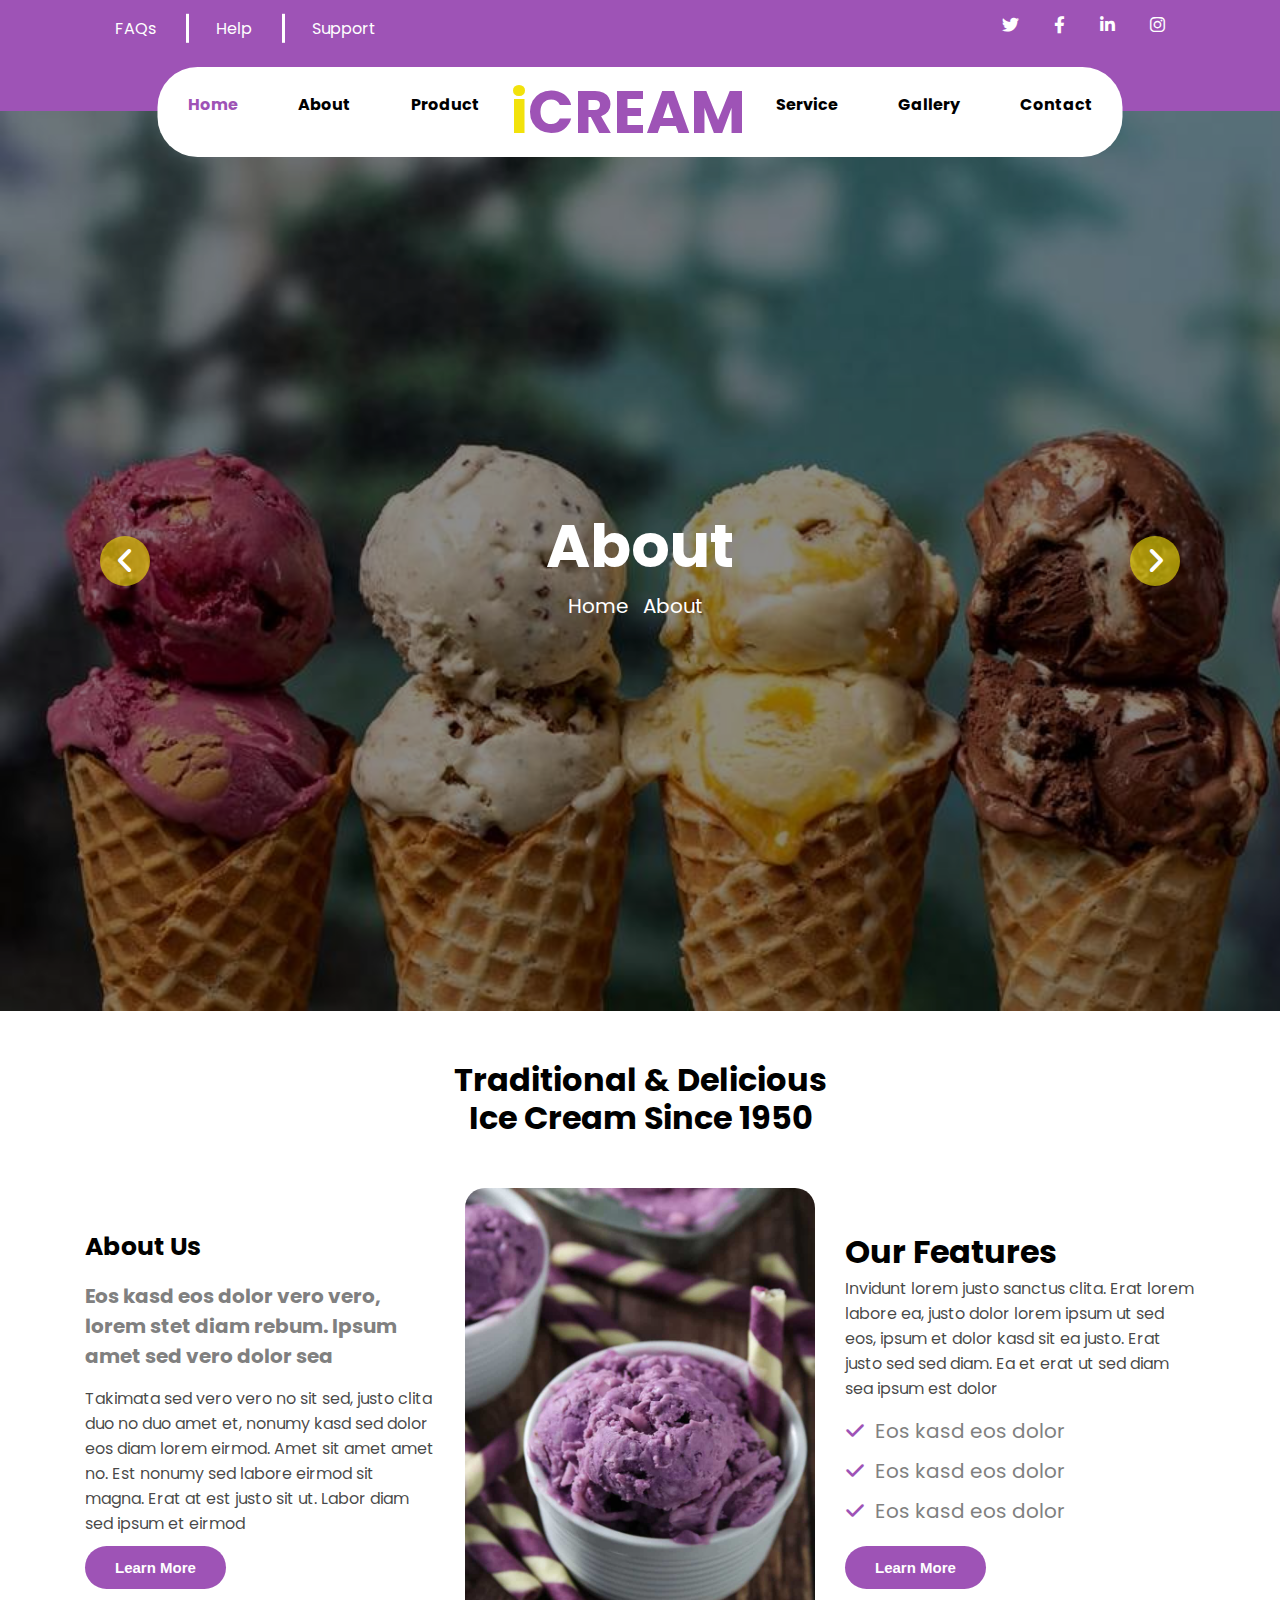
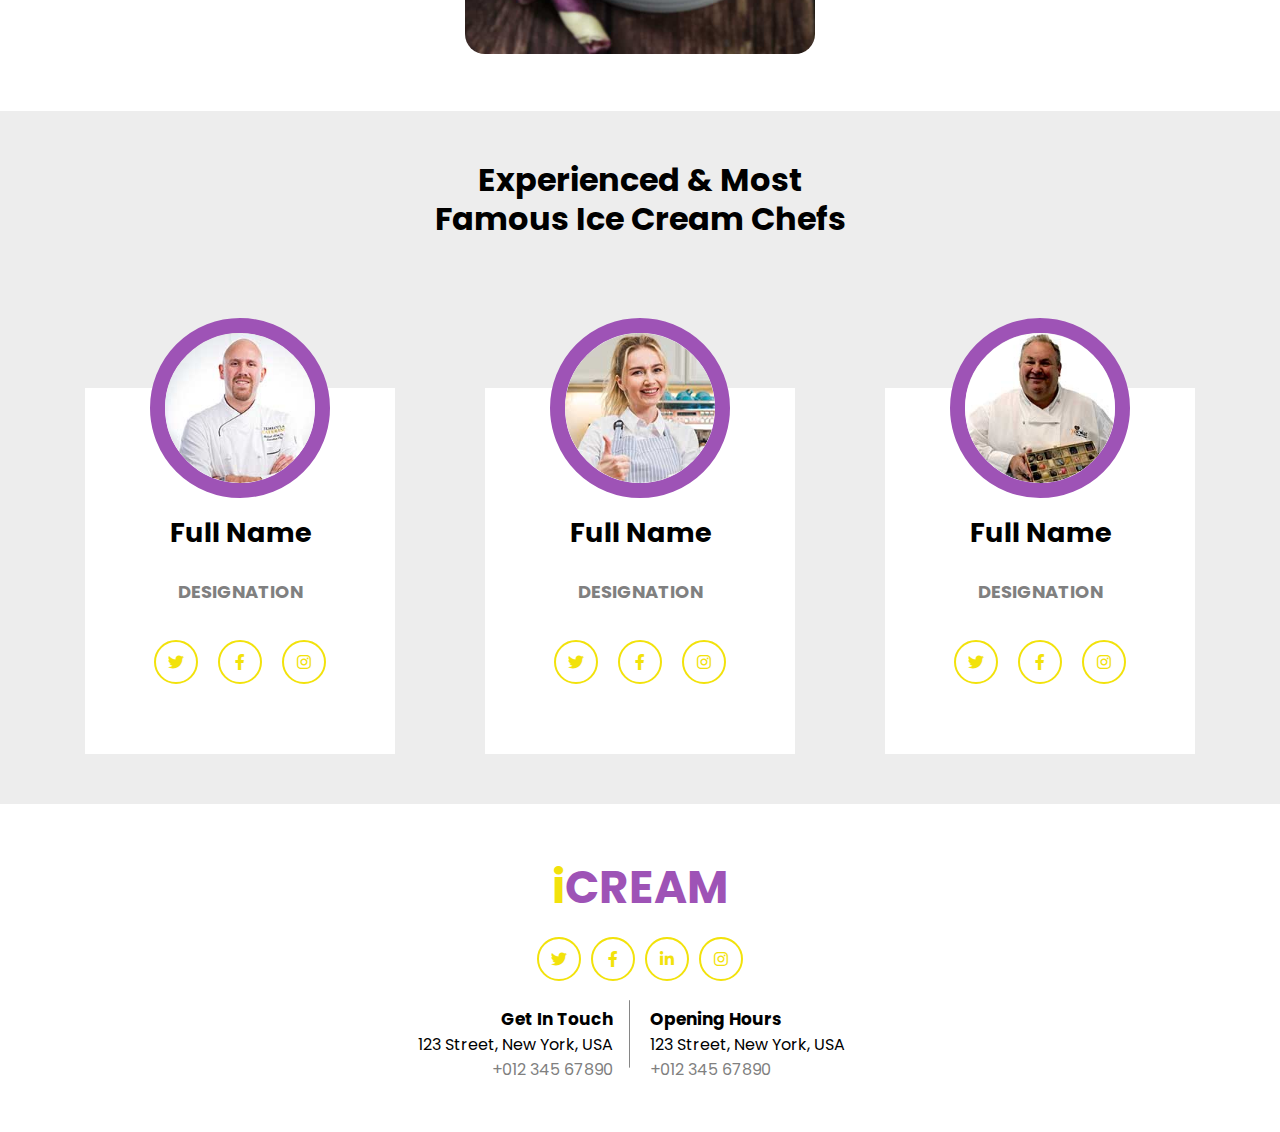
==== About.html @ ffe06eb6 "pagespages" ====
<!DOCTYPE html>
<html lang="en">
<head>
    <meta charset="UTF-8">
    <meta http-equiv="X-UA-Compatible" content="IE=edge">
    <meta name="viewport" content="width=device-width, initial-scale=1.0">
    <link rel="stylesheet" href="./css/index.css">
    <link rel="stylesheet" href="./css/all.min.css">
    <!-- Font -->
    <link rel="preconnect" href="https://fonts.googleapis.com">
    <link rel="preconnect" href="https://fonts.gstatic.com" crossorigin>
    <link href="https://fonts.googleapis.com/css2?family=Bai+Jamjuree:wght@400;600&family=Cairo:wght@200;300;400;500;600;700;800;900&family=Poppins:wght@200;400;600&family=Roboto:ital,wght@0,400;0,500;0,700;1,300&display=swap" rel="stylesheet">
    <title>Ice Cream</title>
</head>
<body>
    <div class="header">
        <div class="container">
            <div class="logo">
                <a href="#"><span>i</span>CREAM</a>
            </div>
            <div class="bar">
                <i class="fa-solid fa-bars"></i>
                <ul class="small-phone">
                    <li><a href="./index.html" class="active">Home</a></li>
                    <li><a href="./About.html">About</a></li>
                    <li><a href="./Product .html">Product</a></li>
                    <li><a href="./Service.html">Service</a></li>
                    <li><a href="#Gallery">Gallery</a></li>
                    <li><a href="#Contact">Contact</a></li>
            </ul>
            </div>
            <div class="nav-bar parent">
                <ul>
                    <li><a href="#">FAQs</a></li>
                    <li><a href="#">Help</a></li>
                    <li><a href="#">Support</a></li>
                </ul>
                <div class="social-media">
                    <i class="fa-brands fa-twitter"></i>
                    <i class="fa-brands fa-facebook-f"></i>
                    <i class="fa-brands fa-linkedin-in"></i>
                    <i class="fa-brands fa-instagram"></i>
                </div>
            </div>
            <div class="nav-bar child">
                <ul>
                    <li><a href="./index.html" class="active">Home</a></li>
                    <li><a href="./About.html">About</a></li>
                    <li><a href="./Product .html">Product</a></li>
                </ul>
                <div class="logo">
                    <a href="#"><span>i</span>CREAM</a>
                </div>
                <ul>
                    <li><a href="./Service.html">Service</a></li>
                    <li><a href="#Gallery">Gallery</a></li>
                    <li><a href="#Contact">Contact</a></li>
                </ul>
            </div>
        </div>
    </div>
    <div class="About-page other-pages">
        <div class="text">
            <h1>About</h1>
            <a href="./index.html">Home</a>
            <span>About</span>
        </div>
        <i class="fa-solid fa-angle-left angle"></i>
        <i class="fa-solid fa-angle-right angle"></i>
    </div>
    <!-- About -->
    <div class="About">
        <div class="container">
            <h1>Traditional & Delicious <br>Ice Cream Since 1950</h1>
            <div class="Feature">
                <div class="about">
                    <h1>About Us</h1>
                    <p>Eos kasd eos dolor vero vero, lorem stet diam rebum. Ipsum amet sed vero dolor sea</p>
                    <p>
                        Takimata sed vero vero no sit sed, justo clita duo no duo amet et, nonumy kasd sed dolor eos diam lorem eirmod. Amet sit amet amet no. Est nonumy sed labore eirmod sit magna. Erat at est justo sit ut. Labor diam sed ipsum et eirmod
                    </p>
                    <input type="button" value="Learn More">
                </div>
                <div class="img">
                    <img src="./images/About.jpg" alt="About">
                </div>
                <div class="feature">
                    <h1>Our Features</h1>
                    <p>
                        Invidunt lorem justo sanctus clita. Erat lorem labore ea, justo dolor lorem ipsum ut sed eos, ipsum et dolor kasd sit ea justo. Erat justo sed sed diam. Ea et erat ut sed diam sea ipsum est dolor
                    </p>
                    <ul>
                        <li>Eos kasd eos dolor</li>
                        <li>Eos kasd eos dolor</li>
                        <li>Eos kasd eos dolor</li>
                    </ul>
                    <input type="button" value="Learn More">
                </div>
            </div>
        </div>
    </div>
    <!-- Chefs -->
    <div class="Chefs">
        <div class="container">
            <h1>Experienced & Most<br>Famous Ice Cream Chefs</h1>
            <div class="chefs">
                <div class="chef">
                    <div class="img">
                        <img src="./images/team-1.jpg" alt="team-1">
                    </div>
                    <h1>Full Name</h1>
                    <span>DESIGNATION</span>
                    <div class="social-media">
                        <i class="fa-brands fa-twitter"></i>
                        <i class="fa-brands fa-facebook-f"></i>
                        <i class="fa-brands fa-instagram"></i>
                    </div>
                </div>
                <div class="chef">
                    <div class="img">
                        <img src="./images/team-2.jpg" alt="t">
                    </div>
                    <h1>Full Name</h1>
                    <span>DESIGNATION</span>
                    <div class="social-media">
                        <i class="fa-brands fa-twitter"></i>
                        <i class="fa-brands fa-facebook-f"></i>
                        <i class="fa-brands fa-instagram"></i>
                    </div>
                </div>
                <div class="chef">
                    <div class="img">
                        <img src="./images/team-3.jpg" alt="team-3">
                    </div>
                    <h1>Full Name</h1>
                    <span>DESIGNATION</span>
                    <div class="social-media">
                        <i class="fa-brands fa-twitter"></i>
                        <i class="fa-brands fa-facebook-f"></i>
                        <i class="fa-brands fa-instagram"></i>
                    </div>
                </div>
            </div>
        </div>
    </div>
    <!-- Contact -->
    <div class="Contact">
        <div class="container">
            <div class="logo">
                <a href="#"><span>i</span>CREAM</a>
            </div>
            <div class="social-media">
                <i class="fa-brands fa-twitter"></i>
                <i class="fa-brands fa-facebook-f"></i>
                <i class="fa-brands fa-linkedin-in"></i>
                <i class="fa-brands fa-instagram"></i>
            </div>
            <div class="contact">
                <div class="col">
                    <h1>Get In Touch</h1>
                    <p>123 Street, New York, USA</p>
                    <span>+012 345 67890</span>
                </div>
                <div class="col">
                    <h1>Opening Hours
                    </h1>
                    <p>123 Street, New York, USA</p>
                    <span>+012 345 67890</span>
                </div>
            </div>
        </div>
    </div>
</body>
</html>
---- css/index.css ----
*{
    box-sizing: border-box;
    margin: 0;
    padding: 0;
    text-decoration: none;
    list-style: none;
}
/* Variables */
:root{
    --main-purple-color:#9e53b6;
    --main-yellow-color:#f2e20b;
    --padding-top:50px;
    --padding-bottom:50px;
    --background-sections:#ecececec;
}
/* Responsive */
/* Small */
@media (min-width: 768px) {
    .container {
    width: 750px;
    }
}
  /* Medium */
@media (min-width: 992px) {
    .container {
    width: 970px;
    }
}
  /* Large */
@media (min-width: 1200px) {
    .container {
    width: 1170px;
    }
}
html{
    scroll-behavior: smooth;
}
body{
    font-family: 'Bai Jamjuree', sans-serif;
    font-family: 'Cairo', sans-serif;
    font-family: 'Roboto', sans-serif;
    font-family: 'Poppins', sans-serif;
}
.container{
    padding-left: 30px;
    padding-right: 30px;
    margin-left: auto;
    margin-right: auto;
}
.container > h1{
    line-height: 1.2;
    text-align: center;
    padding-bottom: var(--padding-bottom);
}
/* Header */
.header{
    background-color: var(--main-purple-color);
    position: relative;
    padding-bottom: 30px;
    z-index: 1;
}
/* small & medium screen */
@media (max-width:991px) {
    .header{
        padding-bottom: 0;
    }
    .header .container{
        display: flex;
        justify-content: space-between;
        align-items: center;
        position: relative;
    }
    .header .container .logo > a{
        font-size: 45px;
        font-weight: bold;
        color: white;
    }
    .header .container .logo > a span{
        color: var(--main-yellow-color);
    }
    .header .container .bar{
        font-size: 30px;
    }
    .header .container .bar .small-phone{
        position: absolute;
        transform: translateX(-50%);
        top: 100%;
        left: 50%;
        width: 100%;
        text-align: center;
        background-color: #9e53b6;
        transition: 2s;
        display: none;
        z-index: 2;
    }
    .header .container .small-phone li a{
        color: white;
        padding: 16px 30px 30px;
        display: block;
        font-size: 16px;
    }
    .header .container .bar:hover .small-phone{
        display: block;
    }
}
/* Big screen */
@media (min-width:992px) {
    .header .container > .logo{
        display: none;
    }
    .header .container .bar{
        display: none;
    }
    .header .container .small-phone{
        display: none;
    }
}
.header .container .nav-bar{
    display: flex;
    justify-content: space-between;
    margin-bottom: 10px;
}
@media (max-width:991px) {
    .header .container .nav-bar{
        display: none;
    }
}
.header .container .nav-bar ul{
    display: flex;
    align-items: center;
}
.header .container .nav-bar ul li a{
    color: white;
    padding: 16px 30px 30px;
    display: block;
    font-size: 16px;
}
.header .container .parent ul li {
    position: relative;
}
@media (max-width:991px) {
    .header .container .parent{
        display: none;
    }
}
.header .container .parent ul li:not(:last-child)::after{
    content: "";
    position: absolute;
    width: 100%;
    height: 40%;
    border-right: 3px solid white;
    left: 0;
    top: 40%;
    transform: translateY(-50%);
}
.header .container .parent .social-media{
    display: flex;
    padding: 16px 30px 30px;
}
.header .container .parent .social-media i{
    color: white;
    padding-left: 35px;
    font-size: 17px;
    cursor: pointer;
}
.header .container .child{
    position: absolute;
    background-color: white;
    bottom: -50%;
    left: 50%;
    transform: translateX(-50%);
    border-radius: 40px;
}
.header .container .child ul li a{
    color: black;
    font-weight: bold;
}
.header .container .child .logo > a{
    font-size: 60px;
    font-weight: bold;
    color: var(--main-purple-color);
}
.header .container .child .logo > a span{
    color: var(--main-yellow-color);
}
.header .container .child ul li > .active , .header .container .child ul li > a:hover{
    color: var(--main-purple-color);
}
/* Landing */
.landing{
    background-image:url(../images/landing.jpg);
    background-size: cover;
    height: 100vh;
    position: relative;
    z-index: 0;
}
.landing::after{
    content: '';
    position: absolute;
    background-color: #00000073;
    width: 100%;
    height: 100%;
}
.landing .text{
    position: absolute;
    top: 50%;
    left: 50%;
    transform: translate(-50% ,-50%);
    z-index: 1;
    text-align: center;
    color: white;
}
.landing .text h5{
    font-size: 25px;
}
@media (max-width:991px) {
    .landing .text h5{
        font-size: 15px;
    }
}
.landing .text h1{
    font-size: 60px;
}
@media (max-width:991px) {
    .landing .text h1{
        font-size: 40px;
    }
}
.landing input{
    padding: 20px 50px;
    color: white;
    background-color: var(--main-purple-color);
    border: none;
    border-radius: 30px;
    font-size: 17px;
    margin: 25px;
    font-weight: bold;
    transition: 0.3s;
}
.landing input:hover{
    cursor: pointer;
    background-color: var(--main-purple-color);
}
.landing .angle{
    position: absolute;
    top: 50%;
    transform: translateY(-50%);
    display: flex;
    justify-content: center;
    align-items: center;
    width: 50px;
    height: 50px;
    color: white;
    padding: 25px;
    border-radius: 50%;
    background-color: #f2e20b9e;
    font-size:30px;
    transition: 0.3s;
    z-index: 1;
}

.landing .fa-angle-left{
    left: 100px;
}
.landing .fa-angle-right{
    right: 100px;
}
@media (max-width:991px) {
    .landing .fa-angle-left{
        left: 10px;
    }
    .landing .fa-angle-right{
        right: 10px;
    }
}
.landing .angle:hover{
    background-color: var(--main-yellow-color);
    cursor: pointer;
} 
/* About */
.About{
    padding-top: var(--padding-top);
    padding-bottom: var(--padding-bottom);
}
.About .container .Feature{
    display: grid;
    grid-template-columns: repeat(auto-fill , minmax(278px ,1fr));
    gap: 30px;
}
.About .container .Feature .img img{
    max-width: 100%;
    border-radius: 20px;
}
.About .container .Feature .about h1 , .about .container .Feature .feature h1{
    font-size: 25px;
    padding-bottom: 15px;
}
.About .container .Feature .about p:nth-child(2){
    padding-bottom: 15px;
    font-weight: bold;
    color: gray;
    font-size: 20px;
}
.About .container .Feature .about p:nth-child(3){
    color: #000000ba;
}
.About .container .Feature .about ,.About .container .Feature .feature{
    padding-top: 40px;
}
.About .container .Feature .feature p{
    padding-bottom: 15px;
    color: #000000ba;
}
.About .container .Feature .feature ul li{
    color: gray;
    font-size: 20px;
    padding-bottom: 10px;
    position: relative;
}
.About .container .Feature .feature ul li::before{
    content: "\f00c";
    font-family: 'Font Awesome 5 free';
    font-weight: bold;
    color: var(--main-purple-color);
    padding-right: 10px;
}
.About .container .Feature .feature input , .About .container .Feature .about input{
    padding: 13px 30px;
    border: none;
    border-radius: 30px;
    background-color: var(--main-purple-color);
    font-size: 15px;
    color: white;
    margin: 10px 0;
    font-weight: bold;
}
/* promotion */
.promotion{
    display: grid;
    grid-template-columns: repeat(auto-fill , minmax(507px , 1fr));
}
@media (max-width:947px){
    .promotion{
        grid-template-columns: repeat(auto-fill , minmax(328px , 1fr));
    }
}
.promotion .video{
    position: relative;
}
.promotion .video::after{
    content: '';
    position: absolute;
    width: 100px;
    height: 100px;
    left: 50%;
    top: 50%;
    transform: translate(-50% , -50%);
    background-color: white;
    border-radius: 50%;
}
.promotion .video::before{
    content: "";
    position: absolute;
    left: 50%;
    top: 50%;
    transform: translate(-50% , -50%);
    background-color: white;
    border-radius: 50%;
    width: 0;
    height: 0;
    z-index: 1;
    animation: flash-video 2s ease-in-out infinite;
}
@keyframes flash-video {
    from{
        width: 0;
        height: 0;
    }
    to{
        width: 200px;
        height:200px;
        opacity: 0;
    }
}
.promotion .video img{
    width: 100%;
    height: 100%;
    object-fit: cover;
}
.promotion .video .play{
    position: absolute;
    left: 50%;
    top: 50%;
    transform: translate(-50% , -50%);
    color: var(--main-purple-color);
    z-index: 1;
}
.promotion .video .play i{
    font-size: 50px;
}
.promotion .text{
    background-color: var(--main-purple-color);
    text-align: center;
    display: flex;
    flex-direction: column;
    align-items: center;
    justify-content: center;
    padding: 30px 0;
}
.promotion .text .price{
    background-color: white;
    width: 100px;
    height: 100px;
    display: flex;
    justify-content: center;
    align-items: center;
    border-radius: 50%;
    color: var(--main-yellow-color);
    font-size: 31px;
    font-weight: bold;
}

.promotion .text h1{
    padding-top: 30px ;
    color: white;
}
.promotion .text p{
    padding: 30px;
    color: white;
}
.promotion .text input{
    padding: 20px 40px;
    border: none;
    border-radius: 30px;
    background-color: var(--main-yellow-color);
    font-size: 15px;
    color: white;
    margin: 10px 0;
    font-weight: bold;
}
/* Services */
.Service{
    padding-top: var(--padding-top);
    padding-bottom: var(--padding-bottom);
    background-color: var(--background-sections);
}
.Service .container .services{
    padding-top: var(--padding-top);
    display: grid;
    grid-template-columns: repeat(auto-fill , minmax(223px , 1fr));
    gap: 80px;
    padding-top: 100px;
}
.Service .container .services .service{
    text-align: center;
    position: relative;
    background-color: white;
    padding: 55px 8px 7px;
}
.Service .container .services .service::before{
    content: '';
    position: absolute;
    background-color: white;
    width: 120px;
    height: 120px;
    border-radius: 50%;
    top: -55px;
    left: 50%;
    transform: translateX(-50%);
    z-index: 1;
}
.Service .container .services .service::after{
    content: '';
    position: absolute;
    background-color: var(--main-purple-color);
    width: 120px;
    height: 120px;
    border-radius: 50%;
    top: -45px;
    left: 50%;
    transform: translateX(-50%);
}
.Service .container .services .service .img{
    position: absolute;
    top: -44px;
    left: 50%;
    transform: translateX(-50%);
    z-index: 1;
}
.Service .container .services .service img{
    border-radius: 50%;
    width: 100px;
    transition: 0.7s linear;
}
.Service .container .services .service:hover img{
    transform: rotate(360deg);
}
.Service .container .services .service .text{
    padding: 20px 0;
}
.Service .container .services .service h1{
    font-size: 18px;
    padding: 10px;
}
.Service .container .services .service .text p{
    color: gray;
    font-size: 15px;
    padding: 15px 0;
}
.Service .container .services .service .text a{
    color: var(--main-yellow-color);
    font-weight: bold;
}
/* Gallery */
.Gallery{
    padding-top: var(--padding-top);
    padding-bottom: var(--padding-bottom);
}
.Gallery .container{
    position: relative;
}
.Gallery .container .gallery {
    display: grid;
    grid-template-columns: repeat(auto-fill , minmax(300px , 1fr));
    position: relative;
}
@media (max-width:991px) {
    .Gallery .container .gallery{
        grid-template-columns: repeat(auto-fill , minmax(266px , 1fr));
    }
}
.Gallery .container .gallery .img{
    position: relative;
    overflow: hidden;
}
.Gallery .container .gallery .img::after{
    content: '';
    position: absolute;
    border: 2px solid white;
    left: 50%;
    top: 50%;
    transform: translate(-50%, -50%);
    height: 80%;
    width: 80%;
}
.Gallery .container .gallery .img::before{
    content: '';
    position: absolute;
    background-color: white;
    left: 50%;
    top: 50%;
    transform: translate(-50%, -50%);
    height: 0;
    width: 0;
    transition: 0.7s;
}
.Gallery .container .gallery .img:hover::before{
    height: 82%;
    width: 82%;
}
.Gallery .container .gallery .img a{
    position: absolute;
    left: 50%;
    top: 50%;
    transform: translate(-50%, -50%);
    z-index: 1;
    color: var(--main-purple-color);
    font-size: 80px;
    display: none;
    transition: 0.7s linear 0.3s;
    font-weight: bold;
}
.Gallery .container .gallery .img:hover a{
    display: block;
}
.Gallery .container .gallery .img img{
    width: 100%;
    height: 100%;
    max-width: 100%;
}
/* Product */
.Product{
    padding-top: var(--padding-top);
    padding-bottom: var(--padding-bottom);
    background-color: var(--background-sections);
}
.Product .container .products{
    display: grid;
    grid-template-columns: repeat(auto-fill , minmax(183px , 1fr));
    gap: 50px;
}
.Product .container .products .product{
    text-align: center;
    background-color: white;
    padding: 50px 0;
    position: relative;
    transition: 0.3s;
}

.Product .container .products .product::after {
    content: '$99';
    position: absolute;
    top: 0;
    left: 50%;
    transform: translateX(-50%);
    background-color: var(--main-purple-color);
    width: 30%;
    height: 15%;
    font-weight: bold;
    color: white;
    font-size: 23px;
    display: flex;
    justify-content: center;
    align-items: center;
}
.Product .container .products .product:hover{
    background-color: var(--main-yellow-color);
}
.Product .container .products .product .img{
    position: relative;
    display: flex;
    justify-content: center;
}
.Product .container .products .product .img::before{
    position: absolute;
    content: '';
    width: 135px;
    height: 135px;
    background-color: var(--main-purple-color);
    border-radius: 50%;
    top: 50%;
    left: 50%;
    transform: translate(-50% , -50%);
}
.Product .container .products .product .img img{
    border-radius: 50%;
    width: 100px;
    position: relative;
    z-index: 1;
}
.Product .container .products .product h1{
    font-size: 18px;
    padding-top: 35px;
    transition: 0.3s;
}
.Product .container .products .product:hover h1{
    color: white;
}
.Product .container .products .product input{
    padding: 13px 30px;
    border: none;
    border-radius: 30px;
    background-color: var(--main-yellow-color);
    font-size: 15px;
    color: white;
    margin: 10px 0;
    font-weight: bold;
    margin-top: 20px;
    transition: 0.3s;
}
.Product .container .products .product:hover input{
    background-color: var(--main-purple-color);
}
/* Chefs */
.Chefs{
    padding-top: var(--padding-top);
    padding-bottom: var(--padding-bottom);
    background-color: var(--background-sections);
}
.Chefs .container .chefs{
    display: grid;
    grid-template-columns: repeat(auto-fill , minmax(300px , 1fr));
    gap: 90px;
    padding-top: 100px;
}
@media (max-width:991px) {
    .Chefs .container .chefs{
        grid-template-columns: repeat(auto-fill , minmax(270px , 1fr));
    }
}
.Chefs .container .chefs .chef{
    text-align: center;
    background-color: white;
    position: relative;
    padding: 100px 0 60px
}
.Chefs .container .chefs .chef .img{
    position: absolute;
    top: -70px;
    left: 50%;
    transform: translateX(-50%);
    border-radius: 50%;
    border: 15px solid var(--main-purple-color);
    overflow: hidden;
}
.Chefs .container .chefs .chef .img img{
    border-radius: 50%;
    width: 150px;
    display: flex;
    align-items: center;
    justify-content: center;
    transition: 0.7s;
}
.Chefs .container .chefs .chef:hover img{
    transform: scale(1.3);
}
.Chefs .container .chefs .chef h1{
    font-size: 27px;
    padding: 25px 0;
}
.Chefs .container .chefs .chef span{
    font-size: 18px;
    color: gray;
    font-weight: bold;
    padding: 20px;
}
.Chefs .container .chefs .chef .social-media{
    display: flex;
    justify-content: center;
    padding-top: 25px;
}
.Chefs .container .chefs .chef .social-media i{
    color: var(--main-yellow-color);
    border-radius: 50%;
    border: 2px solid var(--main-yellow-color);
    padding: 20px;
    margin: 10px;
    width: 30px;
    height: 30px;
    display: flex;
    justify-content: center;
    align-items: center;
    transition: 0.4s;
    cursor: pointer;
}
.Chefs .container .chefs .chef .social-media i:hover{
    color: black;
    background-color: var(--main-yellow-color);
} 
/* Clients */
.Clients{
    padding-top: var(--padding-top);
    padding-bottom: var(--padding-bottom);
}
.Clients .container .clients{
    width: 680px;
    overflow: hidden;
    margin: 0 auto;
}
@media(max-width:776px) {
    .Clients .container .clients{
        width: 400px;
    }
}
@media (max-width:440px) {
    .Clients .container .clients{
        width: 200px;
    }
}
.Clients .container .clients ul{
    display: grid;
    grid-template-columns: repeat(3 , 680px);
    animation: Clients 6s infinite ease-in-out;
    position: relative;
}
@media(max-width:776px) {
    .Clients .container .clients ul{
        grid-template-columns: repeat(3 , 400px);
    }
}
@media(max-width:440px) {
    .Clients .container .clients ul{
        grid-template-columns: repeat(3 , 200px);
    }
}

.Clients .container .clients ul li{
    text-align: center;
    width: 680px;
}
@media(max-width:776px) {
    .Clients .container .clients ul li{
        width: 400px;
    }
}
@media (max-width:440px) {
    .Clients .container .clients ul li{
        width: 200px;
    }
}
.Clients .container .clients ul li i{
    font-size: 80px;
    font-weight: bold;
    color: var(--main-purple-color);
}
.Clients .container .clients ul li img{
    border-radius: 50%;
    padding: 20px;
}
.Clients .container .clients ul li p{
    font-size: 25px;
    padding-top: 30px;
}
@media (max-width:776px) {
    .Clients .container .clients ul li p{
        font-size: 20px;
    }
}
.Clients .container .clients ul li h1{
    font-size: 20px;

}
.Clients .container .clients ul li span{
    font-size: 16px;
    color: gray;
    font-weight: bold;
}
.Clients .container .ellipsis{
    display: flex;
    justify-content: center;
    padding-top: var(--padding-top);   
}
.Clients .container .ellipsis a li{
    background-color: var(--main-purple-color);
    padding: 10px;
    border-radius: 50%;
    width: 20px;
    height: 20px;
    display: flex;
    justify-content: center;
    align-items: center;
    margin: 5px;
    transition: 0.3s;
}
.Clients .container .ellipsis a li:hover{
    background-color: var(--main-yellow-color);
}
.Clients .container .ellipsis a{
    border-radius: 50%;
    border: 2px solid var(--main-purple-color);
    margin: 5px;
}
@keyframes Clients{
    0% {
        left: 0;
    }
    60%{
        left: -680px;
    }
    100%{
        left: -1360px;
    }
}
/* Medium */
@media(max-width:776px) {
    @keyframes Clients{
        0% {
            left: 0;
        }
        60%{
            left: -400px;
        }
        100%{
            left: -800px;
        }
    }
}
@media(max-width:440px) {
    @keyframes Clients{
        0% {
            left: 0;
        }
        60%{
            left: -200px;
        }
        100%{
            left: -400px;
        }
    }
} 

/* Contact */
.Contact{
    padding-top: var(--padding-top);
    padding-bottom: var(--padding-bottom);
}
.Contact .container{
    text-align: center;
}
.Contact .container .logo > a{
    font-size: 45px;
    font-weight: bold;
    color: var(--main-purple-color);
}
.Contact .container .logo > a span{
    color: var(--main-yellow-color);
}
.Contact .container .social-media{
    display: flex;
    justify-content: center;
    padding-top: 10px;
}
.Contact .container .social-media i{
    color: var(--main-yellow-color);
    border-radius: 50%;
    border: 2px solid var(--main-yellow-color);
    padding: 20px;
    margin: 5px;
    width: 30px;
    height: 30px;
    display: flex;
    justify-content: center;
    align-items: center;
    transition: 0.4s;
    cursor: pointer;
}
.Contact .container .social-media i:hover{
    color: black;
    background-color: var(--main-yellow-color);
} 
.Contact .container .contact{
    display: flex;
    justify-content: center;
    gap: 20px;
}
@media (max-width:991px) {
    .Contact .container .contact{
        flex-direction: column;
}
}
.Contact .container .contact .col{
    padding-top: 20px;
    position: relative;
    padding-right: 17px;
}
.Contact .container .contact .col:first-child ::after{
    content: '';
    position: absolute;
    right: 0;
    top: 50%;
    background-color: #808080a1;
    width: 1px;
    height: 70%;
    transform: translateY(-50%);
}
@media (max-width:991px) {
    .Contact .container .contact .col:first-child ::after{
        content: unset;
    }
}
.Contact .container .contact .col:first-child{
    text-align: right;
}
@media (max-width:991px) {
    .Contact .container .contact .col:first-child{
        text-align: center;
    }
}
.Contact .container .contact .col:last-child{
    text-align: left;
}
@media (max-width:991px) {
    .Contact .container .contact .col:last-child{
        text-align: center;
    }
}
.Contact .container .contact .col h1{
    font-size: 17px;
}
.Contact .container .contact .col span{
    padding: 7px 0;
    color: gray;
}
/* About-Page */

.other-pages{
    background-image:url(../images/About-pagr.jfif);
    background-size: cover;
    height: 100vh;
    position: relative;
    z-index: 0;
}
.other-pages::after{
    content: '';
    position: absolute;
    background-color: #00000073;
    width: 100%;
    height: 100%;
}
.other-pages .text{
    position: absolute;
    top: 50%;
    left: 50%;
    transform: translate(-50% ,-50%);
    z-index: 1;
    text-align: center;
    color: white;
}
.other-pages .text h1{
    font-size: 60px;
}
.other-pages .text a , .other-pages .text span{
    padding-right: 10px;
    font-size: 20px;
    color: white;
}

.other-pages input{
    padding: 20px 50px;
    color: white;
    background-color: var(--main-purple-color);
    border: none;
    border-radius: 30px;
    font-size: 17px;
    margin: 25px;
    font-weight: bold;
    transition: 0.3s;
}
.other-pages input:hover{
    cursor: pointer;
    background-color: var(--main-purple-color);
}
.other-pages .angle{
    position: absolute;
    top: 50%;
    transform: translateY(-50%);
    display: flex;
    justify-content: center;
    align-items: center;
    width: 50px;
    height: 50px;
    color: white;
    padding: 25px;
    border-radius: 50%;
    background-color: #f2e20b9e;
    font-size:30px;
    transition: 0.3s;
    z-index: 1;
}

.other-pages .fa-angle-left{
    left: 100px;
}
.other-pages .fa-angle-right{
    right: 100px;
}
@media (max-width:991px) {
    .other-pages .fa-angle-left{
        left: 10px;
    }
    .other-pages .fa-angle-right{
        right: 10px;
    }
}
.other-pages .angle:hover{
    background-color: var(--main-yellow-color);
    cursor: pointer;
} 
.product-page .container > input{
    color: white;
    background-color: var(--main-purple-color);
    padding: 15px 40px;
    border: none;
    border-radius: 10px;
    position: relative;
    left: 50%;
    transform: translateX(-50%);
    font-size: 17px;
    margin-top: 50px;
}
.Gallery-page .button{
    display: flex;
    justify-content: center;
    flex-wrap: wrap;
    padding: 30px;
}
.Gallery-page .button a{
    margin: 10px;
    border-radius: 50%;
}
.Gallery-page .button .active , .Gallery-page .button a:hover{
    background-color: var(--main-purple-color);
    color: black;
}
.Gallery-page .button a input{
    padding: 10px 15px;
    color: var(--main-purple-color);
    font-weight: bold;
    border: 2px solid var(--main-purple-color);
    border-radius: 15px;
    background-color: white;
    font-size: 19px;
    width: 125px;
    cursor: pointer;
    transition: 0.3s;
}
.Gallery-page .button .active , .Gallery-page .button input:hover{
    background-color: var(--main-purple-color);
    color: white;
}
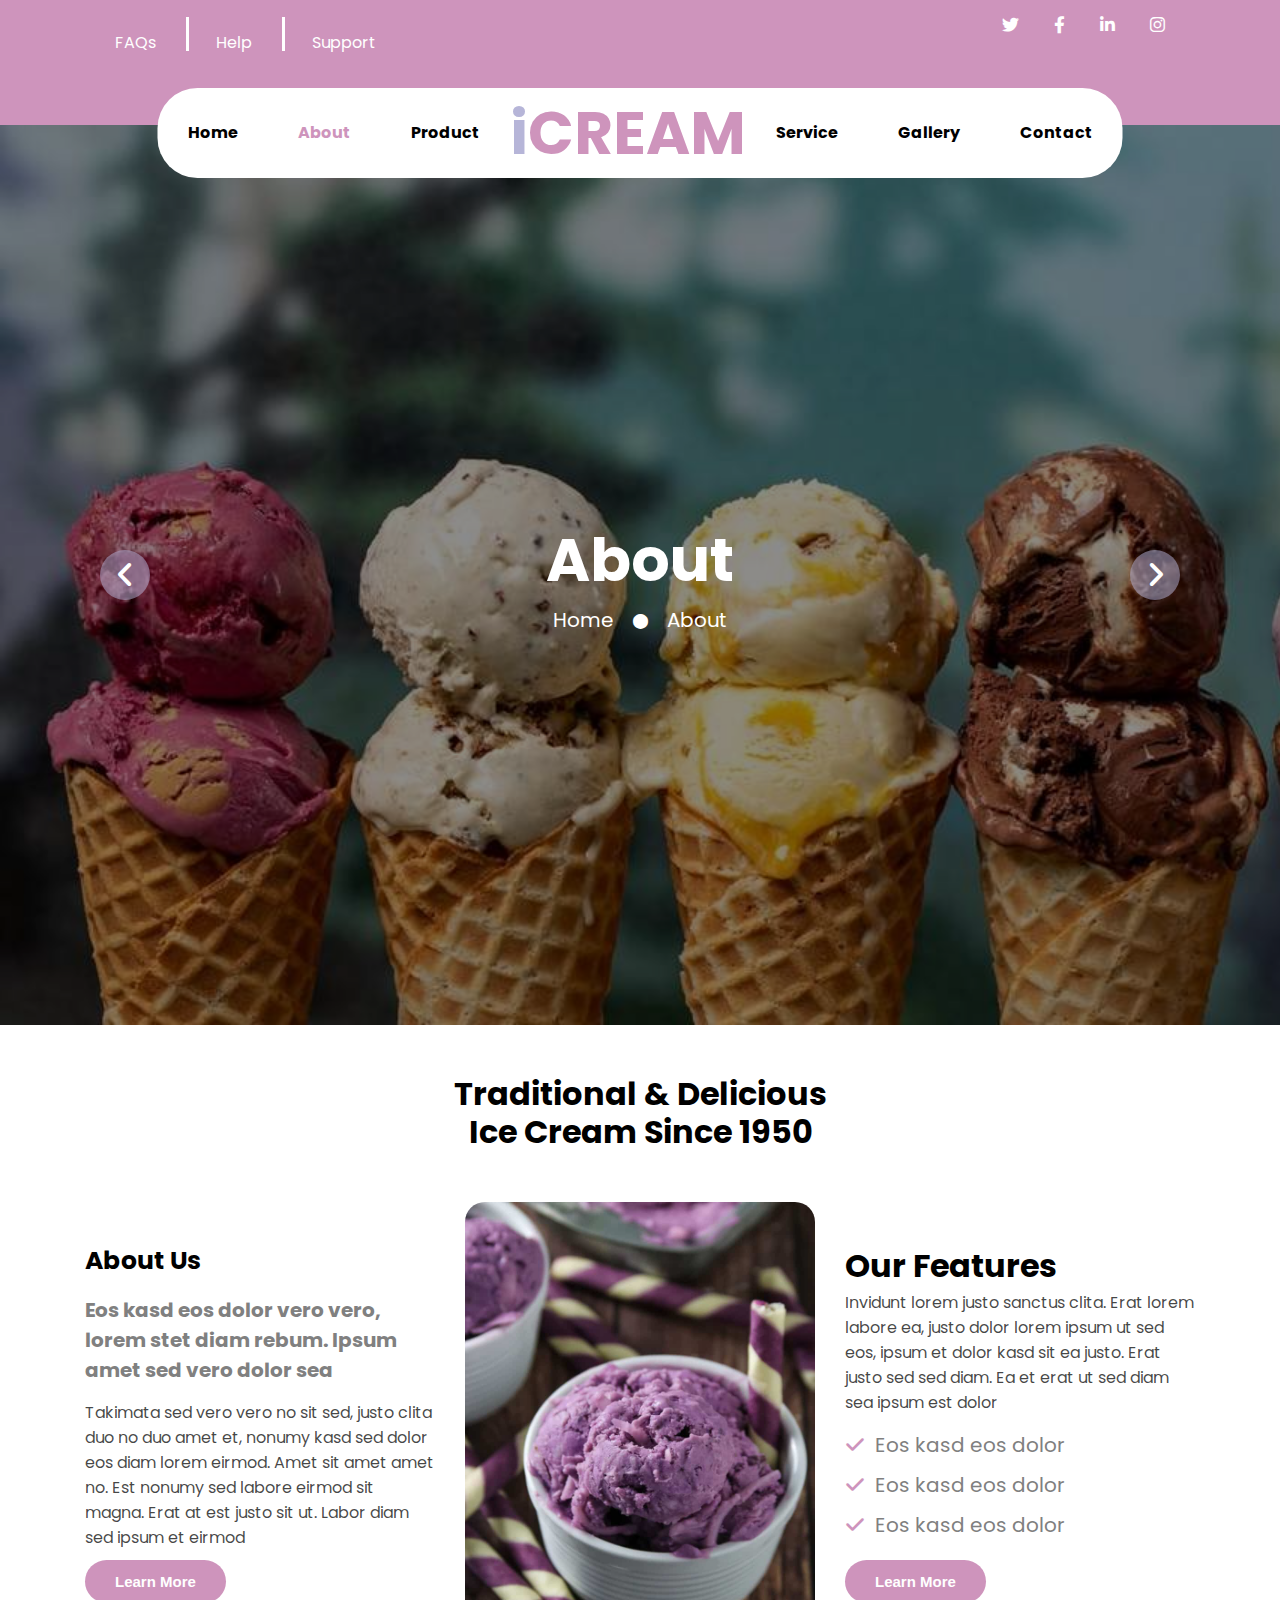
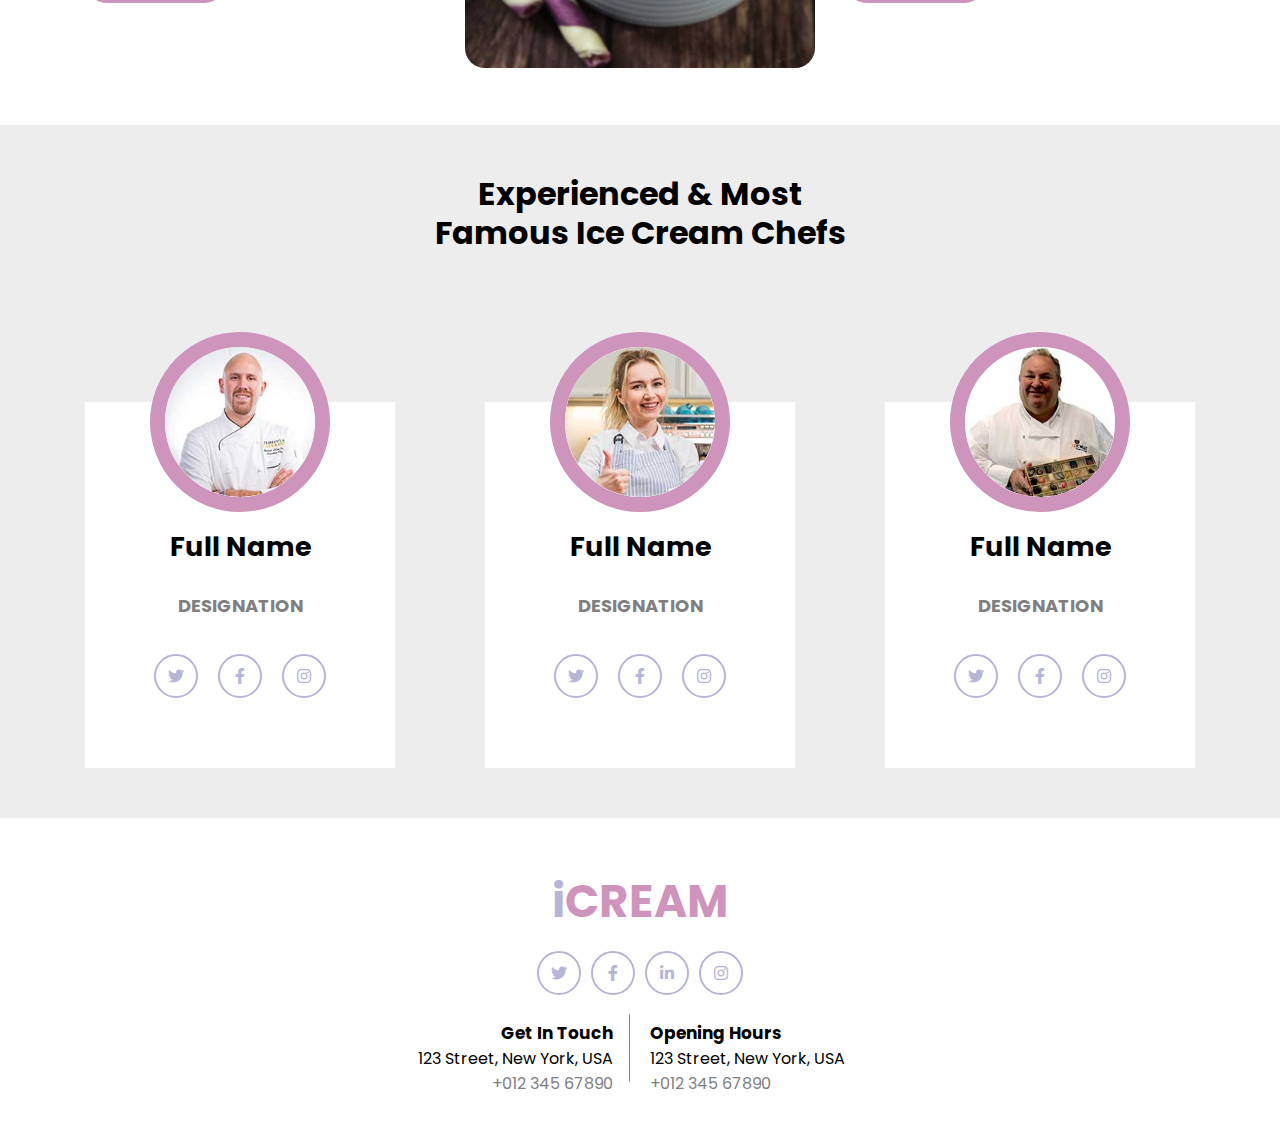
==== commit cb5ac02b: "Ice-Cream" ====
--- a/About.html
+++ b/About.html
@@ -21,13 +21,13 @@
             <div class="bar">
                 <i class="fa-solid fa-bars"></i>
                 <ul class="small-phone">
-                    <li><a href="./index.html" class="active">Home</a></li>
+                    <li><a href="./index.html">Home</a></li>
                     <li><a href="./About.html">About</a></li>
                     <li><a href="./Product .html">Product</a></li>
                     <li><a href="./Service.html">Service</a></li>
-                    <li><a href="#Gallery">Gallery</a></li>
-                    <li><a href="#Contact">Contact</a></li>
-            </ul>
+                    <li><a href="./Gallery.html">Gallery</a></li>
+                    <li><a href="./Contact.html">Contact</a></li>
+                </ul>
             </div>
             <div class="nav-bar parent">
                 <ul>
@@ -44,8 +44,8 @@
             </div>
             <div class="nav-bar child">
                 <ul>
-                    <li><a href="./index.html" class="active">Home</a></li>
-                    <li><a href="./About.html">About</a></li>
+                    <li><a href="./index.html">Home</a></li>
+                    <li><a href="./About.html" class="active">About</a></li>
                     <li><a href="./Product .html">Product</a></li>
                 </ul>
                 <div class="logo">
@@ -59,10 +59,11 @@
             </div>
         </div>
     </div>
-    <div class="About-page other-pages">
+    <div class="other-pages">
         <div class="text">
             <h1>About</h1>
             <a href="./index.html">Home</a>
+            <i class="fa-solid fa-circle"></i>
             <span>About</span>
         </div>
         <i class="fa-solid fa-angle-left angle"></i>
--- a/css/index.css
+++ b/css/index.css
@@ -7,8 +7,8 @@
 }
 /* Variables */
 :root{
-    --main-purple-color:#9e53b6;
-    --main-yellow-color:#f2e20b;
+    --color1:#ce94bc;
+    --color2:#b6b5d8;
     --padding-top:50px;
     --padding-bottom:50px;
     --background-sections:#ecececec;
@@ -54,7 +54,7 @@
 }
 /* Header */
 .header{
-    background-color: var(--main-purple-color);
+    background-color: var(--color1);
     position: relative;
     padding-bottom: 30px;
     z-index: 1;
@@ -76,7 +76,7 @@
         color: white;
     }
     .header .container .logo > a span{
-        color: var(--main-yellow-color);
+        color: var(--color2);
     }
     .header .container .bar{
         font-size: 30px;
@@ -131,7 +131,7 @@
 }
 .header .container .nav-bar ul li a{
     color: white;
-    padding: 16px 30px 30px;
+    padding: 30px;
     display: block;
     font-size: 16px;
 }
@@ -178,13 +178,13 @@
 .header .container .child .logo > a{
     font-size: 60px;
     font-weight: bold;
-    color: var(--main-purple-color);
+    color: var(--color1);
 }
 .header .container .child .logo > a span{
-    color: var(--main-yellow-color);
+    color: var(--color2);
 }
 .header .container .child ul li > .active , .header .container .child ul li > a:hover{
-    color: var(--main-purple-color);
+    color: var(--color1);
 }
 /* Landing */
 .landing{
@@ -229,7 +229,7 @@
 .landing input{
     padding: 20px 50px;
     color: white;
-    background-color: var(--main-purple-color);
+    background-color: var(--color1);
     border: none;
     border-radius: 30px;
     font-size: 17px;
@@ -239,7 +239,7 @@
 }
 .landing input:hover{
     cursor: pointer;
-    background-color: var(--main-purple-color);
+    background-color: var(--color1);
 }
 .landing .angle{
     position: absolute;
@@ -253,7 +253,7 @@
     color: white;
     padding: 25px;
     border-radius: 50%;
-    background-color: #f2e20b9e;
+    background-color: #b6b5d885;
     font-size:30px;
     transition: 0.3s;
     z-index: 1;
@@ -274,7 +274,7 @@
     }
 }
 .landing .angle:hover{
-    background-color: var(--main-yellow-color);
+    background-color: var(--color2);
     cursor: pointer;
 } 
 /* About */
@@ -321,14 +321,14 @@
     content: "\f00c";
     font-family: 'Font Awesome 5 free';
     font-weight: bold;
-    color: var(--main-purple-color);
+    color: var(--color1);
     padding-right: 10px;
 }
 .About .container .Feature .feature input , .About .container .Feature .about input{
     padding: 13px 30px;
     border: none;
     border-radius: 30px;
-    background-color: var(--main-purple-color);
+    background-color: var(--color1);
     font-size: 15px;
     color: white;
     margin: 10px 0;
@@ -392,14 +392,14 @@
     left: 50%;
     top: 50%;
     transform: translate(-50% , -50%);
-    color: var(--main-purple-color);
+    color: var(--color1);
     z-index: 1;
 }
 .promotion .video .play i{
     font-size: 50px;
 }
 .promotion .text{
-    background-color: var(--main-purple-color);
+    background-color: var(--color1);
     text-align: center;
     display: flex;
     flex-direction: column;
@@ -415,7 +415,7 @@
     justify-content: center;
     align-items: center;
     border-radius: 50%;
-    color: var(--main-yellow-color);
+    color: var(--color2);
     font-size: 31px;
     font-weight: bold;
 }
@@ -432,7 +432,7 @@
     padding: 20px 40px;
     border: none;
     border-radius: 30px;
-    background-color: var(--main-yellow-color);
+    background-color: var(--color2);
     font-size: 15px;
     color: white;
     margin: 10px 0;
@@ -472,7 +472,7 @@
 .Service .container .services .service::after{
     content: '';
     position: absolute;
-    background-color: var(--main-purple-color);
+    background-color: var(--color1);
     width: 120px;
     height: 120px;
     border-radius: 50%;
@@ -508,7 +508,7 @@
     padding: 15px 0;
 }
 .Service .container .services .service .text a{
-    color: var(--main-yellow-color);
+    color: var(--color2);
     font-weight: bold;
 }
 /* Gallery */
@@ -564,7 +564,7 @@
     top: 50%;
     transform: translate(-50%, -50%);
     z-index: 1;
-    color: var(--main-purple-color);
+    color: var(--color1);
     font-size: 80px;
     display: none;
     transition: 0.7s linear 0.3s;
@@ -603,7 +603,7 @@
     top: 0;
     left: 50%;
     transform: translateX(-50%);
-    background-color: var(--main-purple-color);
+    background-color: var(--color1);
     width: 30%;
     height: 15%;
     font-weight: bold;
@@ -614,7 +614,7 @@
     align-items: center;
 }
 .Product .container .products .product:hover{
-    background-color: var(--main-yellow-color);
+    background-color: var(--color2);
 }
 .Product .container .products .product .img{
     position: relative;
@@ -626,7 +626,7 @@
     content: '';
     width: 135px;
     height: 135px;
-    background-color: var(--main-purple-color);
+    background-color: var(--color1);
     border-radius: 50%;
     top: 50%;
     left: 50%;
@@ -650,7 +650,7 @@
     padding: 13px 30px;
     border: none;
     border-radius: 30px;
-    background-color: var(--main-yellow-color);
+    background-color: var(--color2);
     font-size: 15px;
     color: white;
     margin: 10px 0;
@@ -659,7 +659,7 @@
     transition: 0.3s;
 }
 .Product .container .products .product:hover input{
-    background-color: var(--main-purple-color);
+    background-color: var(--color1);
 }
 /* Chefs */
 .Chefs{
@@ -690,7 +690,7 @@
     left: 50%;
     transform: translateX(-50%);
     border-radius: 50%;
-    border: 15px solid var(--main-purple-color);
+    border: 15px solid var(--color1);
     overflow: hidden;
 }
 .Chefs .container .chefs .chef .img img{
@@ -720,9 +720,9 @@
     padding-top: 25px;
 }
 .Chefs .container .chefs .chef .social-media i{
-    color: var(--main-yellow-color);
-    border-radius: 50%;
-    border: 2px solid var(--main-yellow-color);
+    color: var(--color2);
+    border-radius: 50%;
+    border: 2px solid var(--color2);
     padding: 20px;
     margin: 10px;
     width: 30px;
@@ -735,7 +735,7 @@
 }
 .Chefs .container .chefs .chef .social-media i:hover{
     color: black;
-    background-color: var(--main-yellow-color);
+    background-color: var(--color2);
 } 
 /* Clients */
 .Clients{
@@ -791,7 +791,7 @@
 .Clients .container .clients ul li i{
     font-size: 80px;
     font-weight: bold;
-    color: var(--main-purple-color);
+    color: var(--color1);
 }
 .Clients .container .clients ul li img{
     border-radius: 50%;
@@ -821,7 +821,7 @@
     padding-top: var(--padding-top);   
 }
 .Clients .container .ellipsis a li{
-    background-color: var(--main-purple-color);
+    background-color: var(--color1);
     padding: 10px;
     border-radius: 50%;
     width: 20px;
@@ -833,11 +833,11 @@
     transition: 0.3s;
 }
 .Clients .container .ellipsis a li:hover{
-    background-color: var(--main-yellow-color);
+    background-color: var(--color2);
 }
 .Clients .container .ellipsis a{
     border-radius: 50%;
-    border: 2px solid var(--main-purple-color);
+    border: 2px solid var(--color1);
     margin: 5px;
 }
 @keyframes Clients{
@@ -890,10 +890,10 @@
 .Contact .container .logo > a{
     font-size: 45px;
     font-weight: bold;
-    color: var(--main-purple-color);
+    color: var(--color1);
 }
 .Contact .container .logo > a span{
-    color: var(--main-yellow-color);
+    color: var(--color2);
 }
 .Contact .container .social-media{
     display: flex;
@@ -901,9 +901,9 @@
     padding-top: 10px;
 }
 .Contact .container .social-media i{
-    color: var(--main-yellow-color);
-    border-radius: 50%;
-    border: 2px solid var(--main-yellow-color);
+    color: var(--color2);
+    border-radius: 50%;
+    border: 2px solid var(--color2);
     padding: 20px;
     margin: 5px;
     width: 30px;
@@ -916,7 +916,7 @@
 }
 .Contact .container .social-media i:hover{
     color: black;
-    background-color: var(--main-yellow-color);
+    background-color: var(--color2);
 } 
 .Contact .container .contact{
     display: flex;
@@ -1000,15 +1000,17 @@
     font-size: 60px;
 }
 .other-pages .text a , .other-pages .text span{
-    padding-right: 10px;
     font-size: 20px;
     color: white;
 }
-
+.other-pages .text i{
+    font-size: 15px;
+    padding: 0 15px;
+}
 .other-pages input{
     padding: 20px 50px;
     color: white;
-    background-color: var(--main-purple-color);
+    background-color: var(--color1);
     border: none;
     border-radius: 30px;
     font-size: 17px;
@@ -1018,7 +1020,7 @@
 }
 .other-pages input:hover{
     cursor: pointer;
-    background-color: var(--main-purple-color);
+    background-color: var(--color1);
 }
 .other-pages .angle{
     position: absolute;
@@ -1032,7 +1034,7 @@
     color: white;
     padding: 25px;
     border-radius: 50%;
-    background-color: #f2e20b9e;
+    background-color: #b6b5d885;
     font-size:30px;
     transition: 0.3s;
     z-index: 1;
@@ -1053,12 +1055,12 @@
     }
 }
 .other-pages .angle:hover{
-    background-color: var(--main-yellow-color);
+    background-color: var(--color2);
     cursor: pointer;
 } 
 .product-page .container > input{
     color: white;
-    background-color: var(--main-purple-color);
+    background-color: var(--color1);
     padding: 15px 40px;
     border: none;
     border-radius: 10px;
@@ -1079,14 +1081,14 @@
     border-radius: 50%;
 }
 .Gallery-page .button .active , .Gallery-page .button a:hover{
-    background-color: var(--main-purple-color);
+    background-color: var(--color1);
     color: black;
 }
 .Gallery-page .button a input{
     padding: 10px 15px;
-    color: var(--main-purple-color);
-    font-weight: bold;
-    border: 2px solid var(--main-purple-color);
+    color: var(--color1);
+    font-weight: bold;
+    border: 2px solid var(--color1);
     border-radius: 15px;
     background-color: white;
     font-size: 19px;
@@ -1095,6 +1097,54 @@
     transition: 0.3s;
 }
 .Gallery-page .button .active , .Gallery-page .button input:hover{
-    background-color: var(--main-purple-color);
-    color: white;
-}+    background-color: var(--color1);
+    color: white;
+}
+.contact-page {
+    background-color: var(--background-sections);
+    padding-top: var(--padding-top);
+    padding-bottom: var(--padding-bottom);
+}
+.contact-page .container form{
+    display: flex;
+    flex-direction: column;
+    gap: 20px;
+    background-color: white;
+    margin: auto;
+    padding: 50px;
+}
+@media (min-width:992px) {
+    .contact-page .container form{
+        width: 60%;
+    }
+}
+@media (max-width:991px) {
+    .contact-page .container form{
+        padding: 30px;
+    }
+}
+@media (max-width:991px) {
+    .contact-page .container form input:nth-child(3){
+        grid-area: unset;
+    }
+    .contact-page .container form textarea{
+        grid-area: unset;
+    }
+}
+.contact-page .container form input , .contact-page .container form textarea{
+    border-color: #8080803d;
+    padding: 15px 17px;
+    border: 1px solid #80808052;
+    border-radius: 30px;
+    font-size: 14px;
+}
+.contact-page .container form input:focus , .contact-page .container form textarea:focus{
+    outline-color:var(--color1);
+}
+.contact-page .container form input:last-child{
+    background-color: var(--color1);
+    color: white;
+    width: 100%;
+    grid-area: 4/1/5/3;
+}
+
